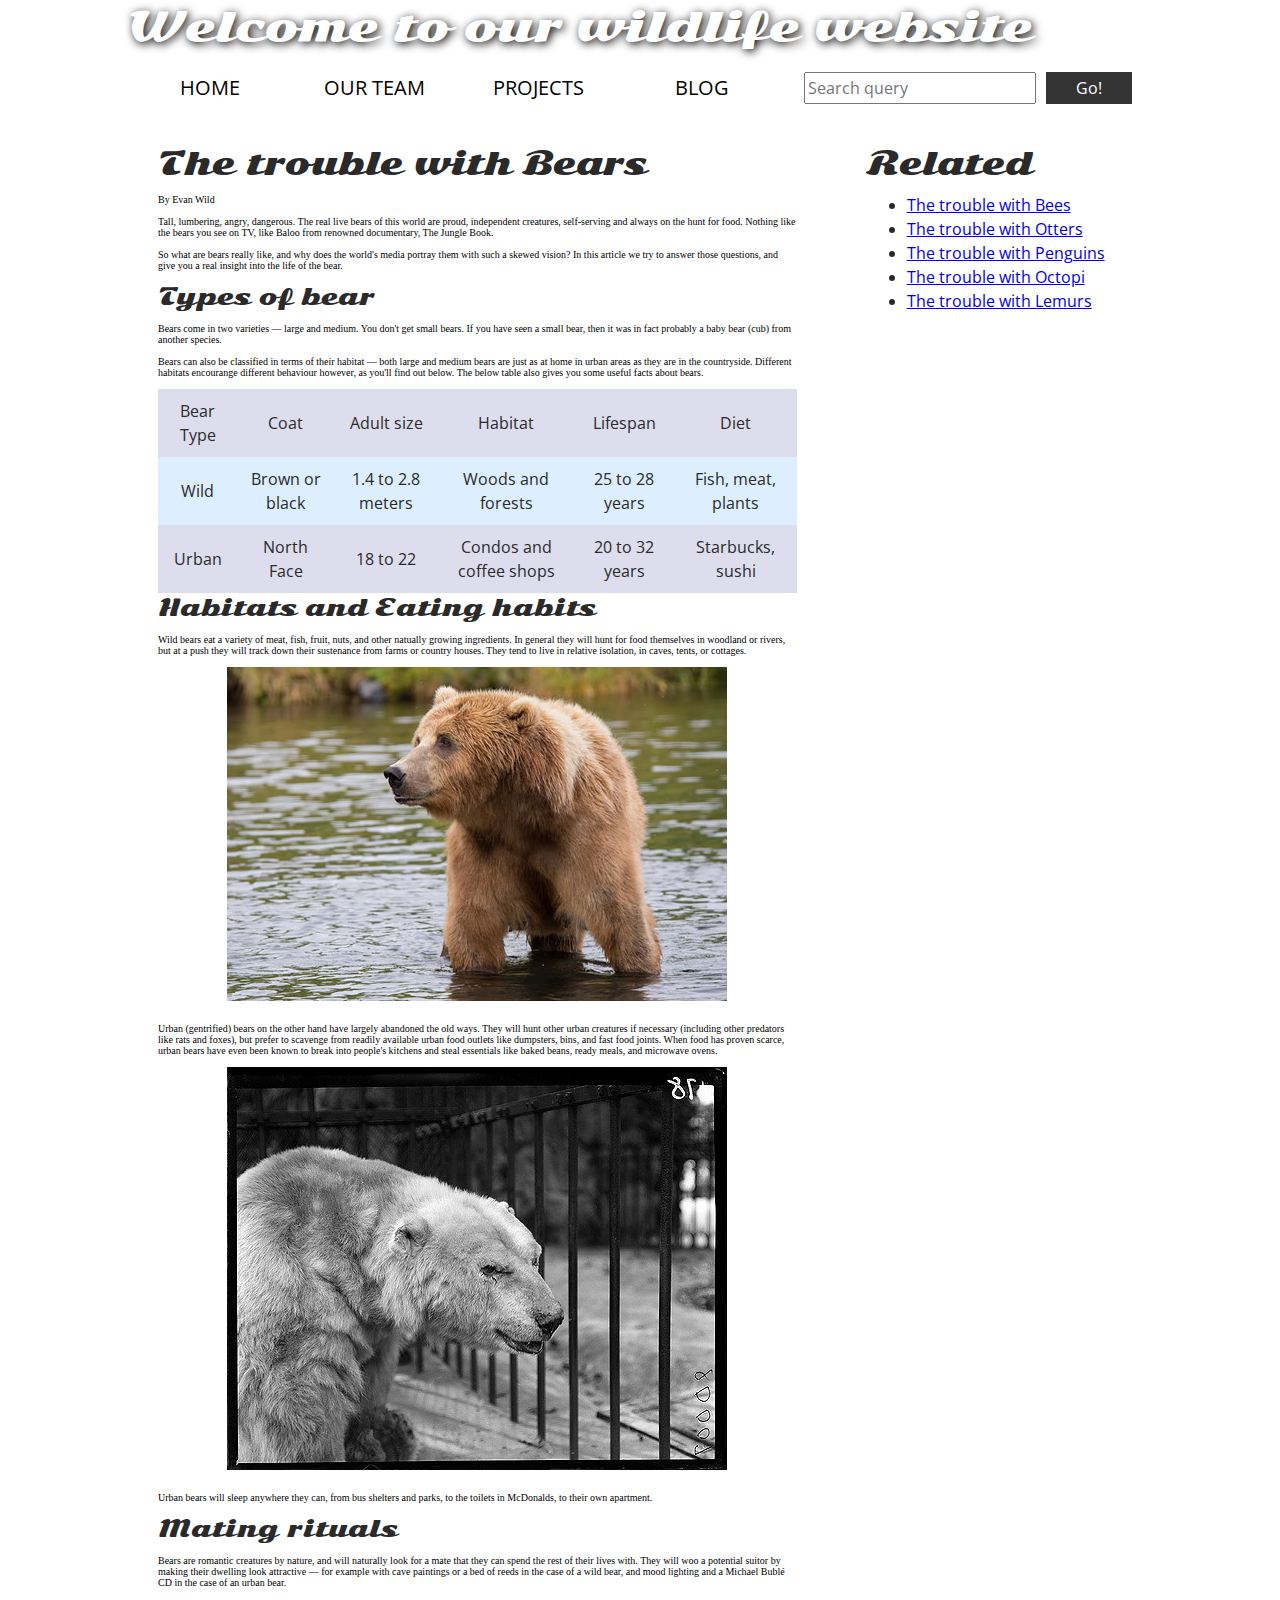
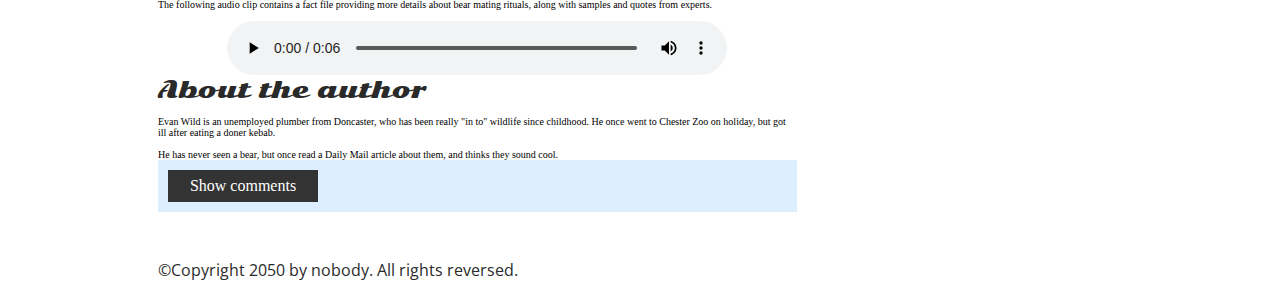
==== 2/index.html @ 5db1ac61 "firstcommit" ====
<!DOCTYPE html>
<html>
  <head>
    <meta charset="utf-8">
    <!--
      Name:Harshika Vadhavani
      File:index.html
      Date:18-04-2025
      Description: In this i have changed css file for background colors for nav and body class  -->

    <title>Accessibility assessment</title>
    <link href="https://fonts.googleapis.com/css?family=Open+Sans+Condensed:300|Sonsie+One" rel="stylesheet" type="text/css">
    <link rel="stylesheet" href="style.css">

    <!-- the below three lines are a fix to get HTML5 semantic elements working in old versions of Internet Explorer-->
    <!--[if lt IE 9]>
      <script src="http://html5shiv.googlecode.com/svn/trunk/html5.js"></script>
    <![endif]-->
  </head>

  <body>
    <div class="header">
      <font size="7">Welcome to our wildlife website</font>
    </div>

    <div class="nav">
      <ul>
        <li><a href="#">Home</a></li>
        <li><a href="#">Our team</a></li>
        <li><a href="#">Projects</a></li>
        <li><a href="#">Blog</a></li>
      </ul>

      <form class="search">
        <input type="search" name="q" placeholder="Search query">
        <input type="submit" value="Go!">
      </form>
    </div>

    <main>
      <article>
        <font size="6">The trouble with Bears</font>
        <br><br>
        By Evan Wild
        <br><br>
        Tall, lumbering, angry, dangerous. The real live bears of this world are proud, independent creatures, self-serving and always on the hunt for food. Nothing like the bears you see on TV, like Baloo from renowned documentary, The Jungle Book.
        <br><br>
        So what are bears really like, and why does the world's media portray them with such a skewed vision? In this article we try to answer those questions, and give you a real insight into the life of the bear.
        <br><br>
        <font size="5">Types of bear</font>
        <br><br>
        Bears come in two varieties — large and medium. You don't get small bears. If you have seen a small bear, then it was in fact probably a baby bear (cub) from another species.
        <br><br>
        Bears can also be classified in terms of their habitat — both large and medium bears are just as at home in urban areas as they are in the countryside. Different habitats encourange different behaviour however, as you'll find out below. The below table also gives you some useful facts about bears.
        <br><br>
        <table>
          <thead>
            <tr>
              <td>Bear Type</td>
              <td>Coat</td>
              <td>Adult size</td>
              <td>Habitat</td>
              <td>Lifespan</td>
              <td>Diet</td>
            </tr>
          </thead>
          <tbody>
            <tr>
              <td>Wild</td>
              <td>Brown or black</td>
              <td>1.4 to 2.8 meters</td>
              <td>Woods and forests</td>
              <td>25 to 28 years</td>
              <td>Fish, meat, plants</td>
            </tr>
            <tr>
              <td>Urban</td>
              <td>North Face</td>
              <td>18 to 22</td>
              <td>Condos and coffee shops</td>
              <td>20 to 32 years</td>
              <td>Starbucks, sushi</td>
            </tr>
          </tbody>
        </table>

        <font size="5">Habitats and Eating habits</font>
        <br><br>
        Wild bears eat a variety of meat, fish, fruit, nuts, and other natually growing ingredients. In general they will hunt for food themselves in woodland or rivers, but at a push they will track down their sustenance from farms or country houses. They tend to live in relative isolation, in caves, tents, or cottages.
        <br><br>
        <img src="media/wild-bear.jpg">
        <br><br>
        Urban (gentrified) bears on the other hand have largely abandoned the old ways. They will hunt other urban creatures if necessary (including other predators like rats and foxes), but prefer to scavenge from readily available urban food outlets like dumpsters, bins, and fast food joints. When food has proven scarce, urban bears have even been known to break into people's kitchens and steal essentials like baked beans, ready meals, and microwave ovens.
        <br><br>
        <img src="media/urban-bear.jpg">
        <br><br>
        Urban bears will sleep anywhere they can, from bus shelters and parks, to the toilets in McDonalds, to their own apartment.
        <br><br>
        <font size="5">Mating rituals</font>
        <br><br>
        Bears are romantic creatures by nature, and will naturally look for a mate that they can spend the rest of their lives with. They will woo a potential suitor by making their dwelling look attractive — for example with cave paintings or a bed of reeds in the case of a wild bear, and mood lighting and a Michael Bublé CD in the case of an urban bear.
        <br><br>
        The following audio clip contains a fact file providing more details about bear mating rituals, along with samples and quotes from experts.
        <br><br>
        <audio controls>
          <source src="media/bear.mp3" type="audio/mp3">
          <source src="media/bear.ogg" type="audio/ogg">
          <p>It looks like your browser doesn't support HTML5 audio players.</p>
        </audio>

        <aside>

          <font size="5">About the author</font>
        <br><br>
          Evan Wild is an unemployed plumber from Doncaster, who has been really "in to" wildlife since childhood. He once went to Chester Zoo on holiday, but got ill after eating a doner kebab.
        <br><br>
          He has never seen a bear, but once read a Daily Mail article about them, and thinks they sound cool.

        </aside>
        <section class="comments">
          <div class="show-hide">Show comments</div>

          <div class="comment-wrapper">

            <font size="6">Add comment</font>

            <form class="comment-form">
              <div class="flex-pair">
                Your name:
                <input type="text" name="name" id="name" placeholder="Enter your name">
              </div>
              <div class="flex-pair">
                Your comment:
                <input type="text" name="comment" id="comment" placeholder="Enter your comment">
              </div>
              <div>
                <input type="submit" value="Submit comment">
              </div>
            </form>

            <font size="6">Comments</font>

            <ul class="comment-container">

              <li>

                <p>Bob Fossil</p>

                <p>Oh I am so glad you taught me all about the big brown angry guys in the woods. With their sniffing little noses and their bad attitudes, they can sure be a menace — I was thinking of putting them all in a truck and driving them outta here. I run a zoo, you know.</p>

              </li>

            </ul>

          </div>
        </section>
      </article>

      <div class="secondary">
        <font size="6">Related</font>

        <ul>
          <li><a href="#">The trouble with Bees</a></li>
          <li><a href="#">The trouble with Otters</a></li>
          <li><a href="#">The trouble with Penguins</a></li>
          <li><a href="#">The trouble with Octopi</a></li>
          <li><a href="#">The trouble with Lemurs</a></li>
        </ul>
      </div>
    </main>

    <footer>
      <p>©Copyright 2050 by nobody. All rights reversed.</p>
    </footer>

    <script src="main.js"></script>

  </body>
</html>
---- 2/style.css ----
/* || General setup */

html, body {
  margin: 0;
  padding: 0;
  font-size: 10px;
  background-color: white;
  color: black;
}


body {
  width: 80%;
  min-width: 1024px;
  margin: 0 auto;
}

/* || typography */

font[size="7"], font[size="6"], font[size="5"] {
  font-family: 'Sonsie One', cursive;
  color: #2a2a2a;
}

p, input, li, table, label {
  font-family: 'Open Sans Condensed', sans-serif;
  color: #2a2a2a;
}

font[size="7"] {
  font-size: 4rem;
  text-align: center;
  color: white;
  text-shadow: 2px 2px 10px black;
}

font[size="6"] {
  font-size: 3rem;
  text-align: center;
}

font[size="5"] {
  font-size: 2.2rem;
}

p, li, table {
  font-size: 1.6rem;
  line-height: 1.5;
}

/* || header layout */

div[class="nav"], article, footer, .secondary {
  background-color: white;
}

article, footer, .secondary {
  padding: 10px 30px;
}

article {
  margin-right: 10px;
}

div[class="nav"] {
  height: 50px;
  background-color: ff80ff;
  display: flex;
  padding: 1% 0;
  margin-bottom: 10px;
}

div[class="nav"] ul {
  padding: 0;
  list-style-type: none;
  flex: 2;
  display: flex;
}

div[class="nav"] li {
  display: inline;
  text-align: center;
  flex: 1;
}

div[class="nav"] a {
  display: inline-block;
  font-size: 2rem;
  text-transform: uppercase;
  text-decoration: none;
  color: black;
}

div[class="nav"] .search {
  flex: 1;
  display: flex;
  align-items: center;
  height: 100%;
  padding: 0 2em;
}

.search input {
  font-size: 1.6rem;
  height: 32px;
}

.search input[type="search"] {
  flex: 3;
}

.search input[type="submit"] {
  flex: 1;
  margin-left: 1rem;
  background: #333;
  border: 0;
  color: white;
}

/* || main layout */

main {
  display: flex;
}

article {
  flex: 5;
}

.secondary {
  flex: 2;
}

footer {
  margin-top: 10px;
}

/* Table styling */

table {
  width: 100%;
  background-color: #dde;
  border-collapse: collapse;
}

th, td {
  padding: 10px;
}

td {
  text-align: center;
}

th[scope="col"] {
  border-bottom: 1px solid black;
}

tbody tr:nth-child(odd) {
  background-color: #def;
}

/* styling content images and audio */

img, audio {
  display: block;
  margin: 0 auto;
}

audio {
  width: 500px;
}

/* Comments styling */

.comments {
  background-color: #def;
  padding: 10px;
}

.show-hide {
  cursor: pointer;
}

.comments font[size="6"] {
  font-size: 2rem;
}

.comments font[size="6"]:nth-of-type(2) {
  margin-bottom: 0;
}

.comment-form {
  margin-bottom: 3rem;
}

.comment-form .flex-pair {
  display: flex;
  padding: 0 3rem 1rem;
}

.comment-form label {
  align-self: center;
  flex: 2;
  text-align: right;
}

.comment-form input {
  margin-left: 1rem;
  flex: 6;
}

.show-hide {
  text-align: center;
  width: 150px;
}

.comment-form input, .comment-form label, .show-hide {
  font-size: 1.6rem;
  line-height: 32px;
}

.comment-form input[type="submit"], .show-hide {
  background: #333;
  border: 0;
  color: white;
}

.comment-form input[type="submit"] {
  width: 30%;
  display: block;
  margin: 0 auto;
}

.comment-container {
  margin-top: 0;
}

.comment-container li {
  list-style-type: none;
  display: flex;
}

.comment-container li p:nth-child(1) {
  flex: 1;
  font-weight: bold;
}

.comment-container li p:nth-child(2) {
  flex: 5;
}
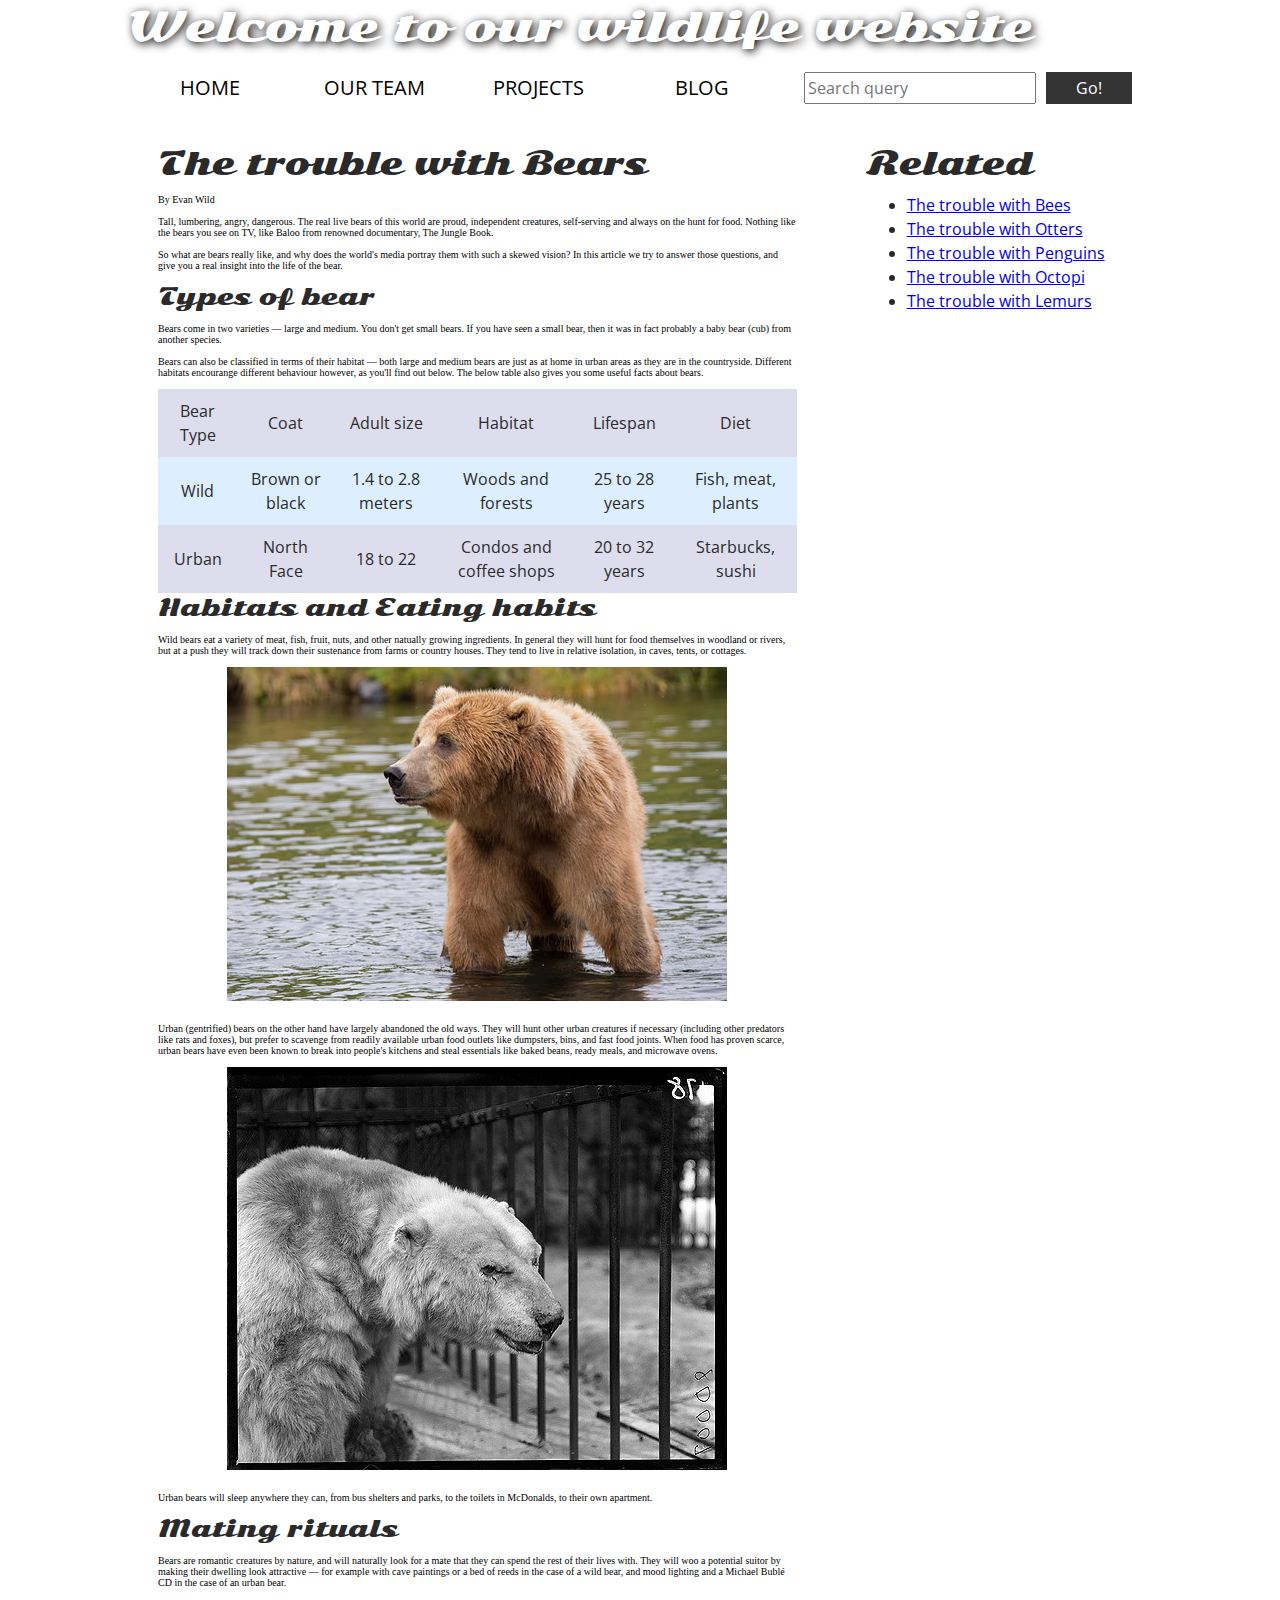
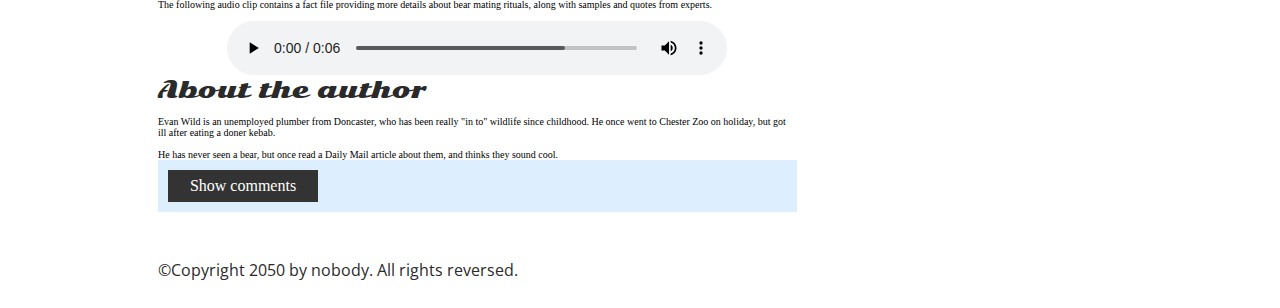
==== commit 69a879c0: "second commit" ====
--- a/2/index.html
+++ b/2/index.html
@@ -1,3 +1,4 @@
+
 <!DOCTYPE html>
 <html>
   <head>
